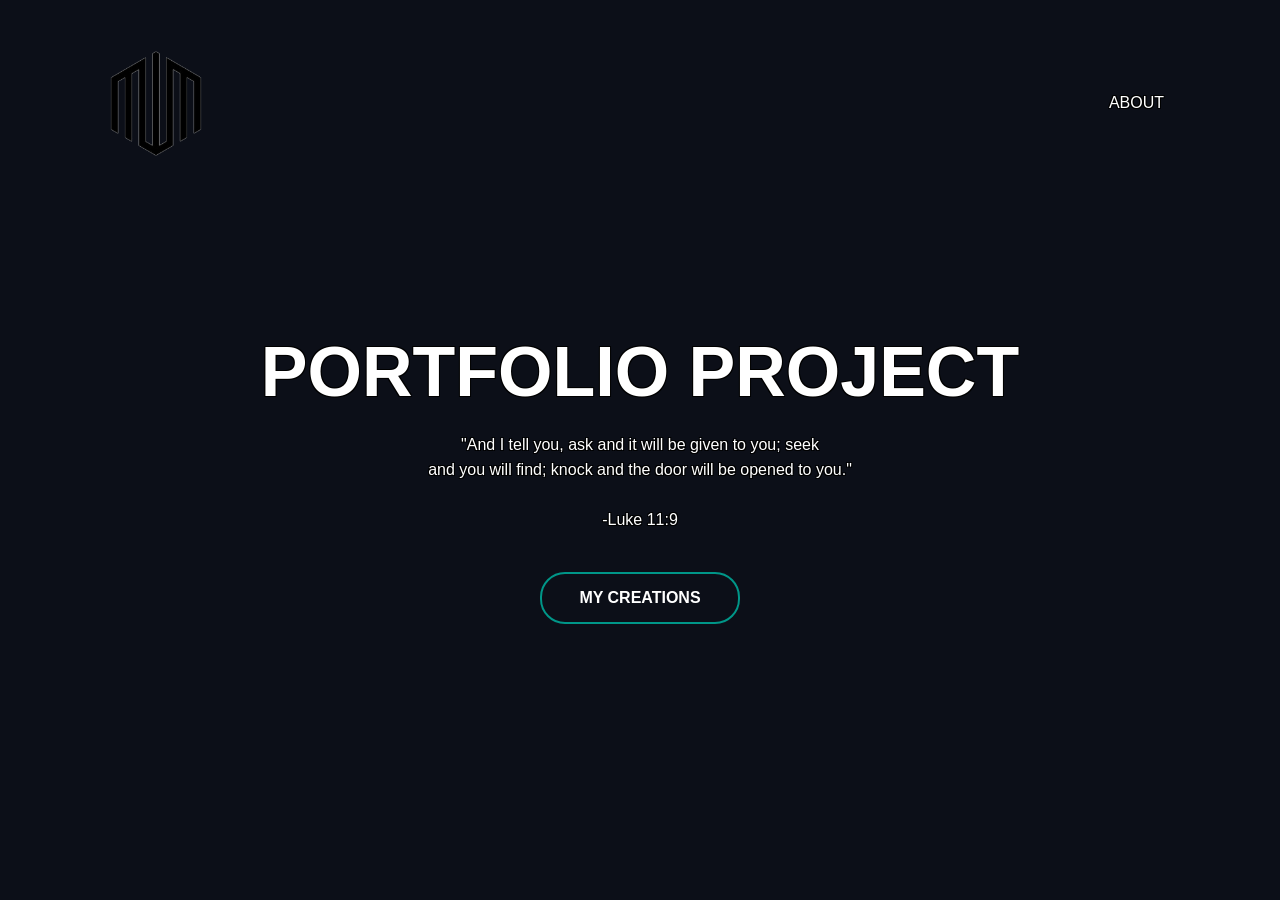
==== index.html @ ac84bcda "Trigger final site rebuild" ====
<!DOCTYPE html>
<html lang="en">
<head>
    <meta charset="UTF-8">
    <meta name="viewport" content="width=device-width, initial-scale=1.0">
    <title>MMJ Enterprise</title>
    <link rel="stylesheet" href="style.css">
</head>
<body>

    <div class="banner">
        <video autoplay loop muted playsinline class="back-video" oncontextmenu="return false;">
            <source src="spacevrc1.mp4" type="video/mp4">
        </video>

        <div class="navbar">
            <img src="MWM.png" class="logo" alt="Company Logo">
            <ul>
                <li><a href="about.html">About</a></li>
            </ul>
        </div>

        <div class="content">
            <h1>PORTFOLIO PROJECT</h1>
            <p>"And I tell you, ask and it will be given to you; seek<br>and you will find; knock and the door will be opened to you." <br><br>-Luke 11:9</p>
            
            <div>
                <!-- Rental Availability button has been removed -->
                <a href="creations.html" class="button-link"><span></span>MY CREATIONS</a>
            </div>
        </div>
    </div>

</body>
</html>
---- style.css ----
* {
    margin: 0;
    padding: 0;
    font-family: sans-serif;
    box-sizing: border-box;
}

body {
    background: #0c0f18;
    color: #fff;
}

/* === HOMEPAGE-SPECIFIC STYLES === */
.banner {
    width: 100%;
    height: 100vh;
    position: relative;
}

.back-video {
    position: absolute;
    right: 0;
    bottom: 0;
    z-index: -1;
    width: 100%;
    height: 100%;
    object-fit: cover;
}

.navbar {
    width: 85%;
    margin: auto;
    padding: 35px 0;
    display: flex;
    align-items: center;
    justify-content: space-between;
    position: relative;
    z-index: 2;
}

.navbar ul li a {
    text-shadow: -1px -1px 0 #000, 1px -1px 0 #000, -1px 1px 0 #000, 1px 1px 0 #000;
}

.navbar ul li::after {
    content: '';
    height: 3px;
    width: 0;
    background: #009688;
    position: absolute;
    left: 0;
    bottom: -10px;
    transition: 0.5s;
}

.navbar ul li:hover::after {
    width: 100%;
}

.content {
    width: 100%;
    position: absolute;
    top: 50%;
    left: 50%;
    transform: translate(-50%, -50%);
    text-align: center;
    z-index: 2;
}

.content h1 {
    font-size: 70px;
    margin-top: 80px;
    text-shadow: -1px -1px 0 #000, 1px -1px 0 #000, -1px 1px 0 #000, 1px 1px 0 #000;
}

.content p {
    margin: 20px auto;
    font-weight: 100;
    line-height: 25px;
    text-shadow: -1px -1px 0 #000, 1px -1px 0 #000, -1px 1px 0 #000, 1px 1px 0 #000;
}


/* === SHARED STYLES (Used on multiple pages) === */
.logo {
    width: 120px;
    cursor: pointer;
}

.navbar ul li, .top-nav ul li {
    list-style: none;
    display: inline-block;
    margin: 0 20px;
    position: relative;
}

.navbar ul li a, .top-nav ul li a {
    text-decoration: none;
    color: #fff;
    text-transform: uppercase;
}

.button-link {
    width: 200px;
    padding: 15px 0;
    text-align: center;
    margin: 20px 10px;
    border-radius: 25px;
    font-weight: bold;
    border: 2px solid #009688;
    background: transparent;
    color: #fff;
    cursor: pointer;
    position: relative;
    overflow: hidden;
    text-decoration: none;
    display: inline-block;
}

.button-link span {
    background: #009688;
    height: 100%;
    width: 0;
    border-radius: 25px;
    position: absolute;
    left: 0;
    bottom: 0;
    z-index: -1;
    transition: 0.5s;
}

.button-link:hover span {
    width: 100%;
}

.top-nav {
    width: 85%;
    margin: auto;
    padding: 20px 0;
    display: flex;
    align-items: center;
    justify-content: space-between;
}

.top-nav ul li a:hover {
    color: #009688;
    transition: 0.3s;
}


/* === CREATIONS PAGE STYLES === */
.gallery-page {
    width: 90%;
    max-width: 1400px;
    margin: auto;
    padding: 40px 0;
    text-align: center;
}

.gallery-page h1 {
    font-size: 50px;
    margin-bottom: 15px;
}

.gallery-page .gallery-subtitle {
    font-size: 18px;
    margin-bottom: 50px;
    color: #ddd;
}

.gallery-grid {
    display: flex;
    flex-wrap: wrap;
    justify-content: center;
    gap: 40px;
}

.video-item {
    width: 100%;
    max-width: 600px;
    flex-grow: 1;
}

.showcase-video {
    width: 100%;
    height: auto;
    border: 3px solid #009688;
    box-shadow: 0 0 25px rgba(0, 150, 136, 0.5);
    border-radius: 5px;
    display: block;
}

.video-description {
    margin-top: 15px;
    font-size: 16px;
    color: #aaa;
    font-style: italic;
}

/* === ABOUT PAGE STYLES === */
.about-page {
    width: 90%;
    max-width: 1200px;
    margin: auto;
    padding: 40px 0;
    text-align: center;
}

.about-page h1 {
    font-size: 50px;
    margin-bottom: 50px;
    text-transform: uppercase;
}

.about-content {
    display: flex;
    align-items: center;
    justify-content: center;
    gap: 50px;
    text-align: left;
}

.profile-picture-container {
    flex-shrink: 0;
}

.profile-picture-container img {
    width: 300px;
    height: 300px;
    border-radius: 50%;
    object-fit: cover;
    border: 3px solid #009688;
    box-shadow: 0 0 25px rgba(0, 150, 136, 0.5);
}

.profile-text h2 {
    font-size: 36px;
    margin-bottom: 20px;
}

.profile-text p {
    font-size: 18px;
    line-height: 1.6;
    margin-bottom: 15px;
    color: #ddd;
}

.profile-text p strong {
    color: #fff;
}

/* Responsive adjustments for the About page */
@media (max-width: 768px) {
    .about-content {
        flex-direction: column;
        text-align: center;
    }
    
    .profile-text {
        text-align: center;
    }
}
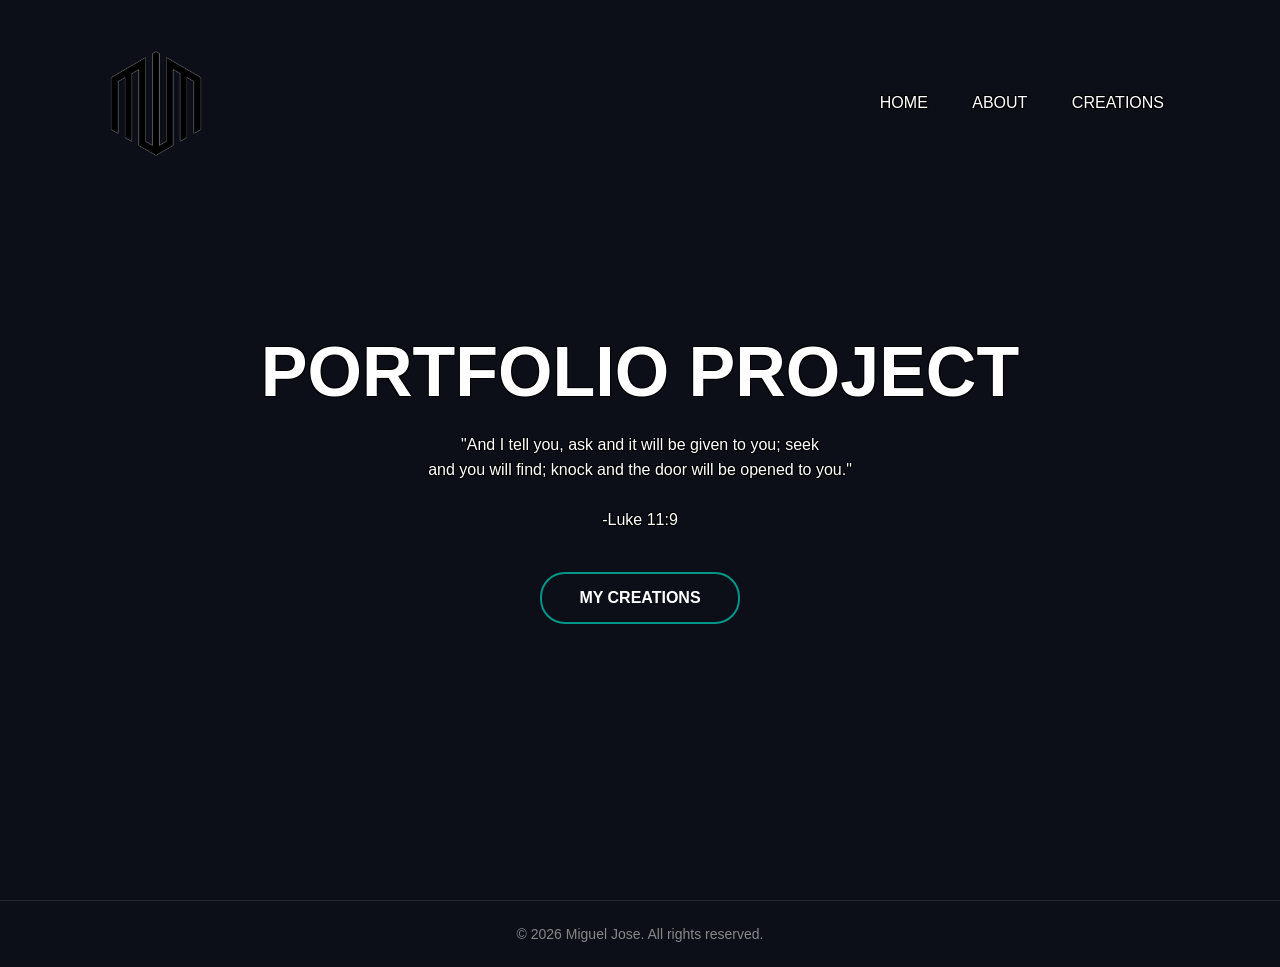
==== commit ba18a865: "Improve performance, mobile nav, and SEO across all pages Hide the 47MB homepage background video on" ====
--- a/index.html
+++ b/index.html
@@ -3,33 +3,48 @@
 <head>
     <meta charset="UTF-8">
     <meta name="viewport" content="width=device-width, initial-scale=1.0">
-    <title>MMJ Enterprise</title>
+    <title>Miguel Jose | Portfolio</title>
+    <meta name="description" content="Portfolio of Miguel Jose — multimedia specialist and video editor. Explore my video editing and 3D creative work.">
+    <meta property="og:title" content="Miguel Jose | Portfolio">
+    <meta property="og:description" content="Portfolio of Miguel Jose — multimedia specialist and video editor. Explore my video editing and 3D creative work.">
+    <meta property="og:type" content="website">
+    <meta property="og:image" content="MWM.png">
+    <link rel="icon" type="image/png" href="MWM.png">
     <link rel="stylesheet" href="style.css">
 </head>
 <body>
 
     <div class="banner">
-        <video autoplay loop muted playsinline class="back-video" oncontextmenu="return false;">
+        <video autoplay loop muted playsinline preload="metadata" poster="background.png" class="back-video" oncontextmenu="return false;">
             <source src="spacevrc1.mp4" type="video/mp4">
         </video>
 
         <div class="navbar">
             <img src="MWM.png" class="logo" alt="Company Logo">
+            <button class="nav-toggle" aria-label="Toggle navigation" aria-expanded="false">
+                <span></span><span></span><span></span>
+            </button>
             <ul>
+                <li><a href="index.html">Home</a></li>
                 <li><a href="about.html">About</a></li>
+                <li><a href="creations.html">Creations</a></li>
             </ul>
         </div>
 
         <div class="content">
             <h1>PORTFOLIO PROJECT</h1>
             <p>"And I tell you, ask and it will be given to you; seek<br>and you will find; knock and the door will be opened to you." <br><br>-Luke 11:9</p>
-            
+
             <div>
-                <!-- Rental Availability button has been removed -->
                 <a href="creations.html" class="button-link"><span></span>MY CREATIONS</a>
             </div>
         </div>
     </div>
 
+    <footer class="site-footer">
+        <p>&copy; 2026 Miguel Jose. All rights reserved.</p>
+    </footer>
+
+    <script src="script.js"></script>
 </body>
 </html>
--- a/style.css
+++ b/style.css
@@ -55,6 +55,18 @@
 
 .navbar ul li:hover::after {
     width: 100%;
+}
+
+/* Hide video background on small screens to save mobile data; a static
+   image takes over via .banner's background (see mobile media query). */
+@media (max-width: 600px) {
+    .back-video {
+        display: none;
+    }
+
+    .banner {
+        background: url('background.png') center/cover no-repeat;
+    }
 }
 
 .content {
@@ -147,6 +159,92 @@
     transition: 0.3s;
 }
 
+/* === MOBILE NAVIGATION === */
+.nav-toggle {
+    display: none;
+    flex-direction: column;
+    justify-content: center;
+    gap: 5px;
+    width: 30px;
+    height: 24px;
+    background: none;
+    border: none;
+    cursor: pointer;
+    z-index: 3;
+}
+
+.nav-toggle span {
+    display: block;
+    height: 3px;
+    width: 100%;
+    background: #fff;
+    border-radius: 2px;
+    transition: 0.3s;
+}
+
+.nav-toggle.active span:nth-child(1) {
+    transform: translateY(8px) rotate(45deg);
+}
+
+.nav-toggle.active span:nth-child(2) {
+    opacity: 0;
+}
+
+.nav-toggle.active span:nth-child(3) {
+    transform: translateY(-8px) rotate(-45deg);
+}
+
+@media (max-width: 768px) {
+    .nav-toggle {
+        display: flex;
+    }
+
+    .navbar ul, .top-nav ul {
+        position: fixed;
+        top: 0;
+        right: -100%;
+        width: 70%;
+        max-width: 300px;
+        height: 100vh;
+        margin: 0;
+        padding: 100px 0 0;
+        background: #0c0f18;
+        display: flex;
+        flex-direction: column;
+        align-items: center;
+        box-shadow: -5px 0 25px rgba(0, 0, 0, 0.4);
+        transition: right 0.4s;
+        z-index: 2;
+    }
+
+    .navbar ul.active, .top-nav ul.active {
+        right: 0;
+    }
+
+    .navbar ul li, .top-nav ul li {
+        margin: 15px 0;
+    }
+}
+
+/* === FOOTER === */
+.site-footer {
+    width: 100%;
+    padding: 25px 0;
+    text-align: center;
+    color: #888;
+    font-size: 14px;
+    border-top: 1px solid rgba(255, 255, 255, 0.1);
+}
+
+.site-footer a {
+    color: #009688;
+    text-decoration: none;
+}
+
+.site-footer a:hover {
+    text-decoration: underline;
+}
+
 
 /* === CREATIONS PAGE STYLES === */
 .gallery-page {
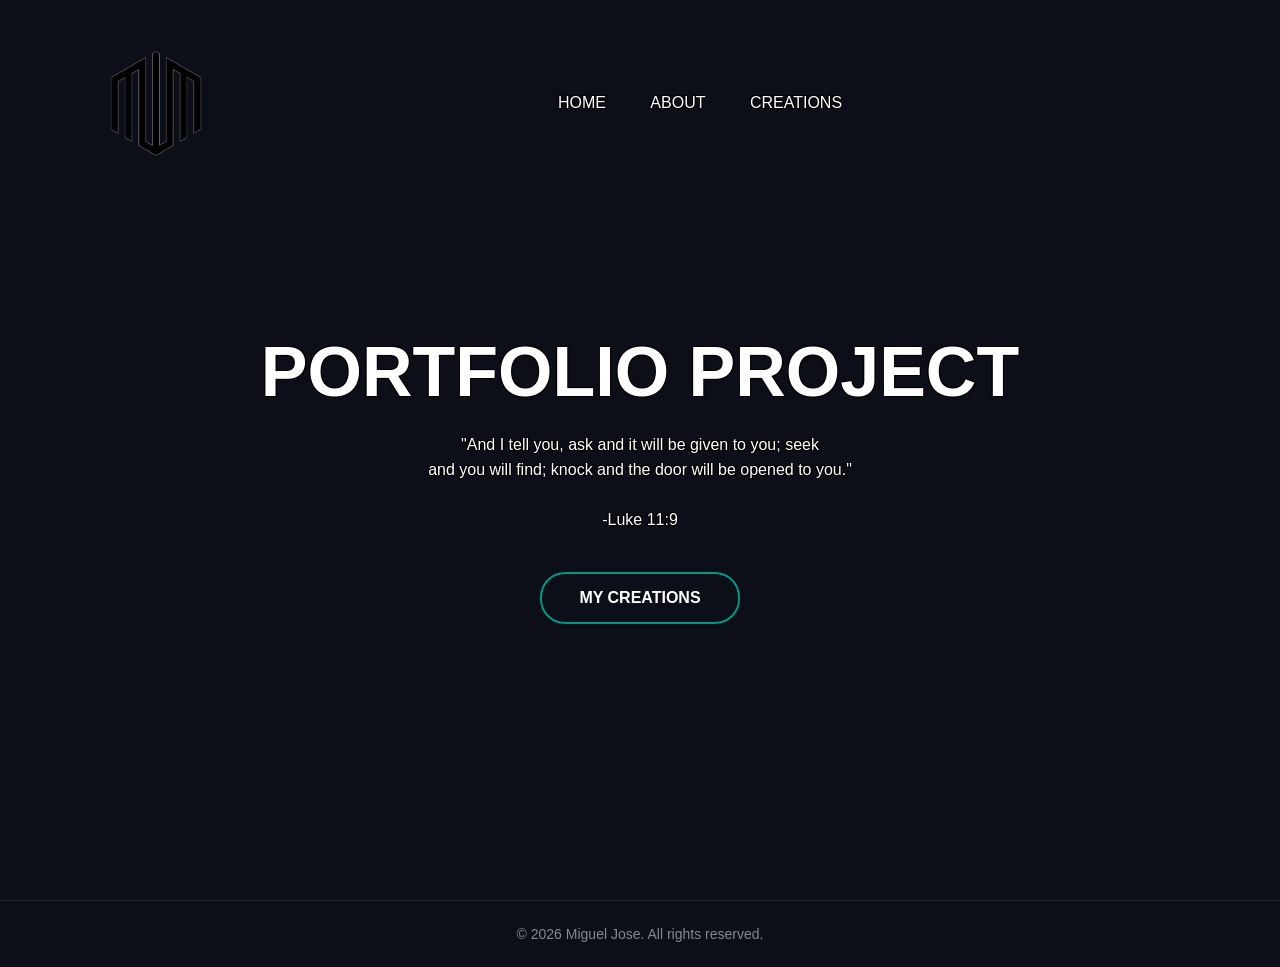
==== commit 29653411: "Auto-compute age from birthdate; add mobile nav backdrop/close behavior Co-Authored-By: Claude Sonne" ====
--- a/index.html
+++ b/index.html
@@ -29,6 +29,7 @@
                 <li><a href="about.html">About</a></li>
                 <li><a href="creations.html">Creations</a></li>
             </ul>
+            <div class="nav-backdrop"></div>
         </div>
 
         <div class="content">
--- a/style.css
+++ b/style.css
@@ -35,7 +35,7 @@
     align-items: center;
     justify-content: space-between;
     position: relative;
-    z-index: 2;
+    z-index: 1010;
 }
 
 .navbar ul li a {
@@ -76,7 +76,7 @@
     left: 50%;
     transform: translate(-50%, -50%);
     text-align: center;
-    z-index: 2;
+    z-index: 1;
 }
 
 .content h1 {
@@ -170,7 +170,7 @@
     background: none;
     border: none;
     cursor: pointer;
-    z-index: 3;
+    z-index: 10;
 }
 
 .nav-toggle span {
@@ -197,32 +197,56 @@
 @media (max-width: 768px) {
     .nav-toggle {
         display: flex;
+        position: relative;
+        z-index: 1001;
     }
 
     .navbar ul, .top-nav ul {
         position: fixed;
-        top: 0;
-        right: -100%;
-        width: 70%;
-        max-width: 300px;
-        height: 100vh;
+        top: 85px;
+        right: 20px;
+        left: auto;
+        width: auto;
+        min-width: 180px;
+        max-width: 250px;
+        height: auto;
         margin: 0;
-        padding: 100px 0 0;
-        background: #0c0f18;
+        padding: 15px 0;
+        background: #12151f;
         display: flex;
         flex-direction: column;
         align-items: center;
-        box-shadow: -5px 0 25px rgba(0, 0, 0, 0.4);
-        transition: right 0.4s;
-        z-index: 2;
+        border-radius: 12px;
+        border: 1px solid rgba(255, 255, 255, 0.08);
+        box-shadow: 0 10px 40px rgba(0, 0, 0, 0.6);
+        transform: translateY(-12px) scale(0.96);
+        opacity: 0;
+        pointer-events: none;
+        transition: transform 0.25s ease, opacity 0.25s ease;
+        z-index: 1000;
+        isolation: isolate;
     }
 
     .navbar ul.active, .top-nav ul.active {
-        right: 0;
+        transform: translateY(0) scale(1);
+        opacity: 1;
+        pointer-events: auto;
     }
 
     .navbar ul li, .top-nav ul li {
-        margin: 15px 0;
+        margin: 10px 0;
+    }
+
+    .nav-backdrop {
+        display: none;
+        position: fixed;
+        inset: 0;
+        background: rgba(0, 0, 0, 0.5);
+        z-index: 999;
+    }
+
+    .nav-backdrop.active {
+        display: block;
     }
 }
 
@@ -266,6 +290,18 @@
     color: #ddd;
 }
 
+.creation-section {
+    margin-bottom: 60px;
+}
+
+.creation-section h2 {
+    font-size: 28px;
+    margin-bottom: 25px;
+    text-transform: uppercase;
+    letter-spacing: 1px;
+    color: #009688;
+}
+
 .gallery-grid {
     display: flex;
     flex-wrap: wrap;
@@ -279,13 +315,31 @@
     flex-grow: 1;
 }
 
-.showcase-video {
-    width: 100%;
-    height: auto;
+.video-item.vertical {
+    max-width: 320px;
+}
+
+.video-embed {
+    position: relative;
+    width: 100%;
+    padding-top: 56.25%;
     border: 3px solid #009688;
     box-shadow: 0 0 25px rgba(0, 150, 136, 0.5);
     border-radius: 5px;
-    display: block;
+    overflow: hidden;
+}
+
+.video-item.vertical .video-embed {
+    padding-top: 177.78%;
+}
+
+.video-embed iframe {
+    position: absolute;
+    top: 0;
+    left: 0;
+    width: 100%;
+    height: 100%;
+    border: 0;
 }
 
 .video-description {
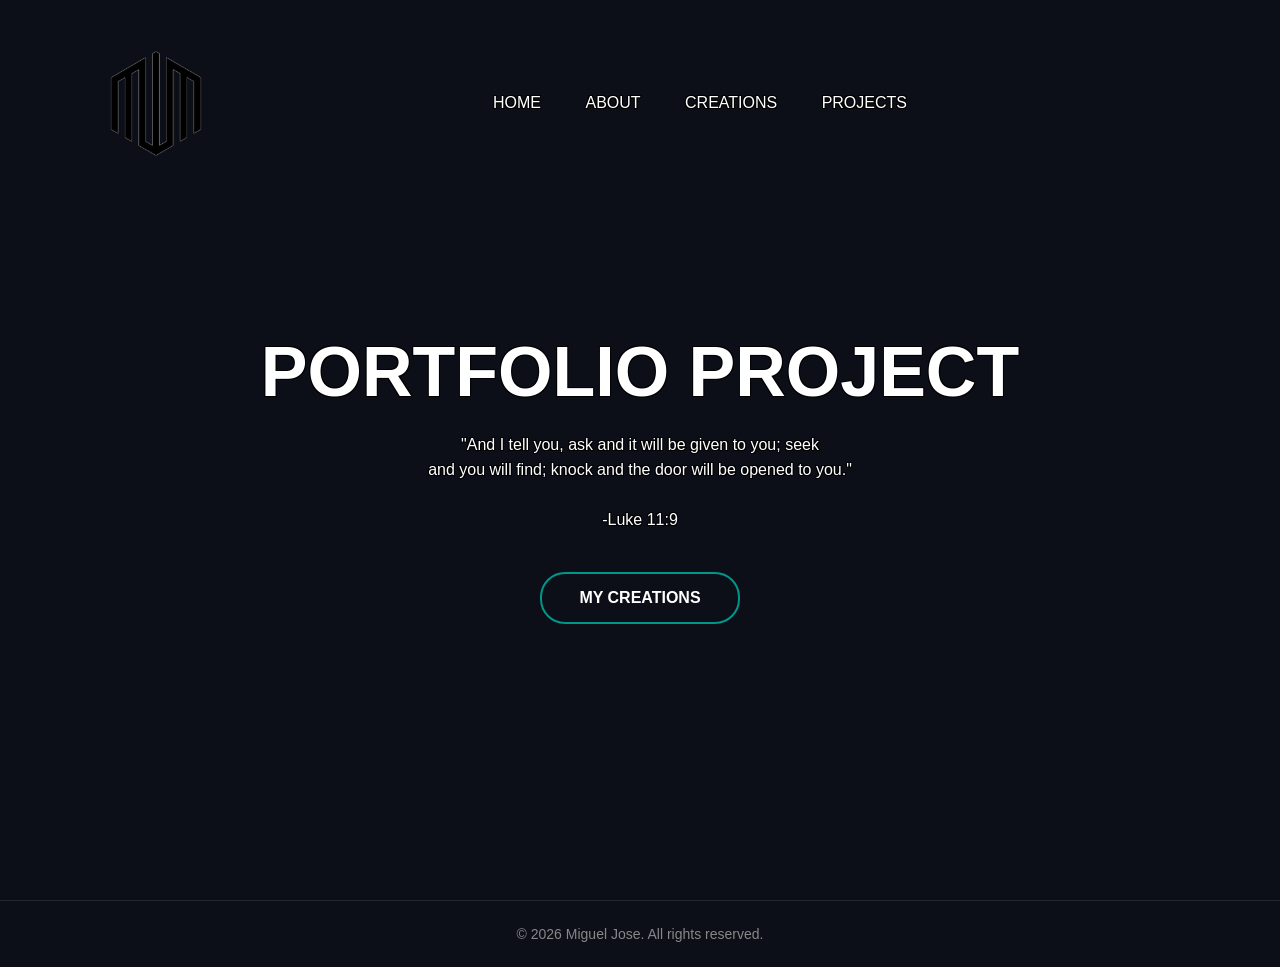
==== commit 1ebdd099: "Add Projects page linking to meal calculator, Meralco 248, and electricity tracker Co-Authored-By: C" ====
--- a/index.html
+++ b/index.html
@@ -28,6 +28,7 @@
                 <li><a href="index.html">Home</a></li>
                 <li><a href="about.html">About</a></li>
                 <li><a href="creations.html">Creations</a></li>
+                <li><a href="projects.html">Projects</a></li>
             </ul>
             <div class="nav-backdrop"></div>
         </div>
--- a/style.css
+++ b/style.css
@@ -407,8 +407,57 @@
         flex-direction: column;
         text-align: center;
     }
-    
+
     .profile-text {
         text-align: center;
     }
+}
+
+/* === PROJECTS PAGE STYLES === */
+.project-grid {
+    display: flex;
+    flex-wrap: wrap;
+    justify-content: center;
+    gap: 30px;
+}
+
+.project-card {
+    width: 100%;
+    max-width: 340px;
+    flex-grow: 1;
+    text-align: left;
+    padding: 30px;
+    border: 1px solid rgba(255, 255, 255, 0.1);
+    border-radius: 10px;
+    background: rgba(255, 255, 255, 0.03);
+    transition: 0.3s;
+    display: flex;
+    flex-direction: column;
+}
+
+.project-card:hover {
+    border-color: #009688;
+    box-shadow: 0 0 25px rgba(0, 150, 136, 0.35);
+    transform: translateY(-4px);
+}
+
+.project-card h2 {
+    font-size: 22px;
+    margin-bottom: 12px;
+    color: #009688;
+}
+
+.project-card p {
+    font-size: 15px;
+    line-height: 1.6;
+    color: #ddd;
+    margin-bottom: 20px;
+    flex-grow: 1;
+}
+
+.project-card .button-link {
+    align-self: flex-start;
+    width: auto;
+    padding: 12px 25px;
+    margin: 0;
 }
